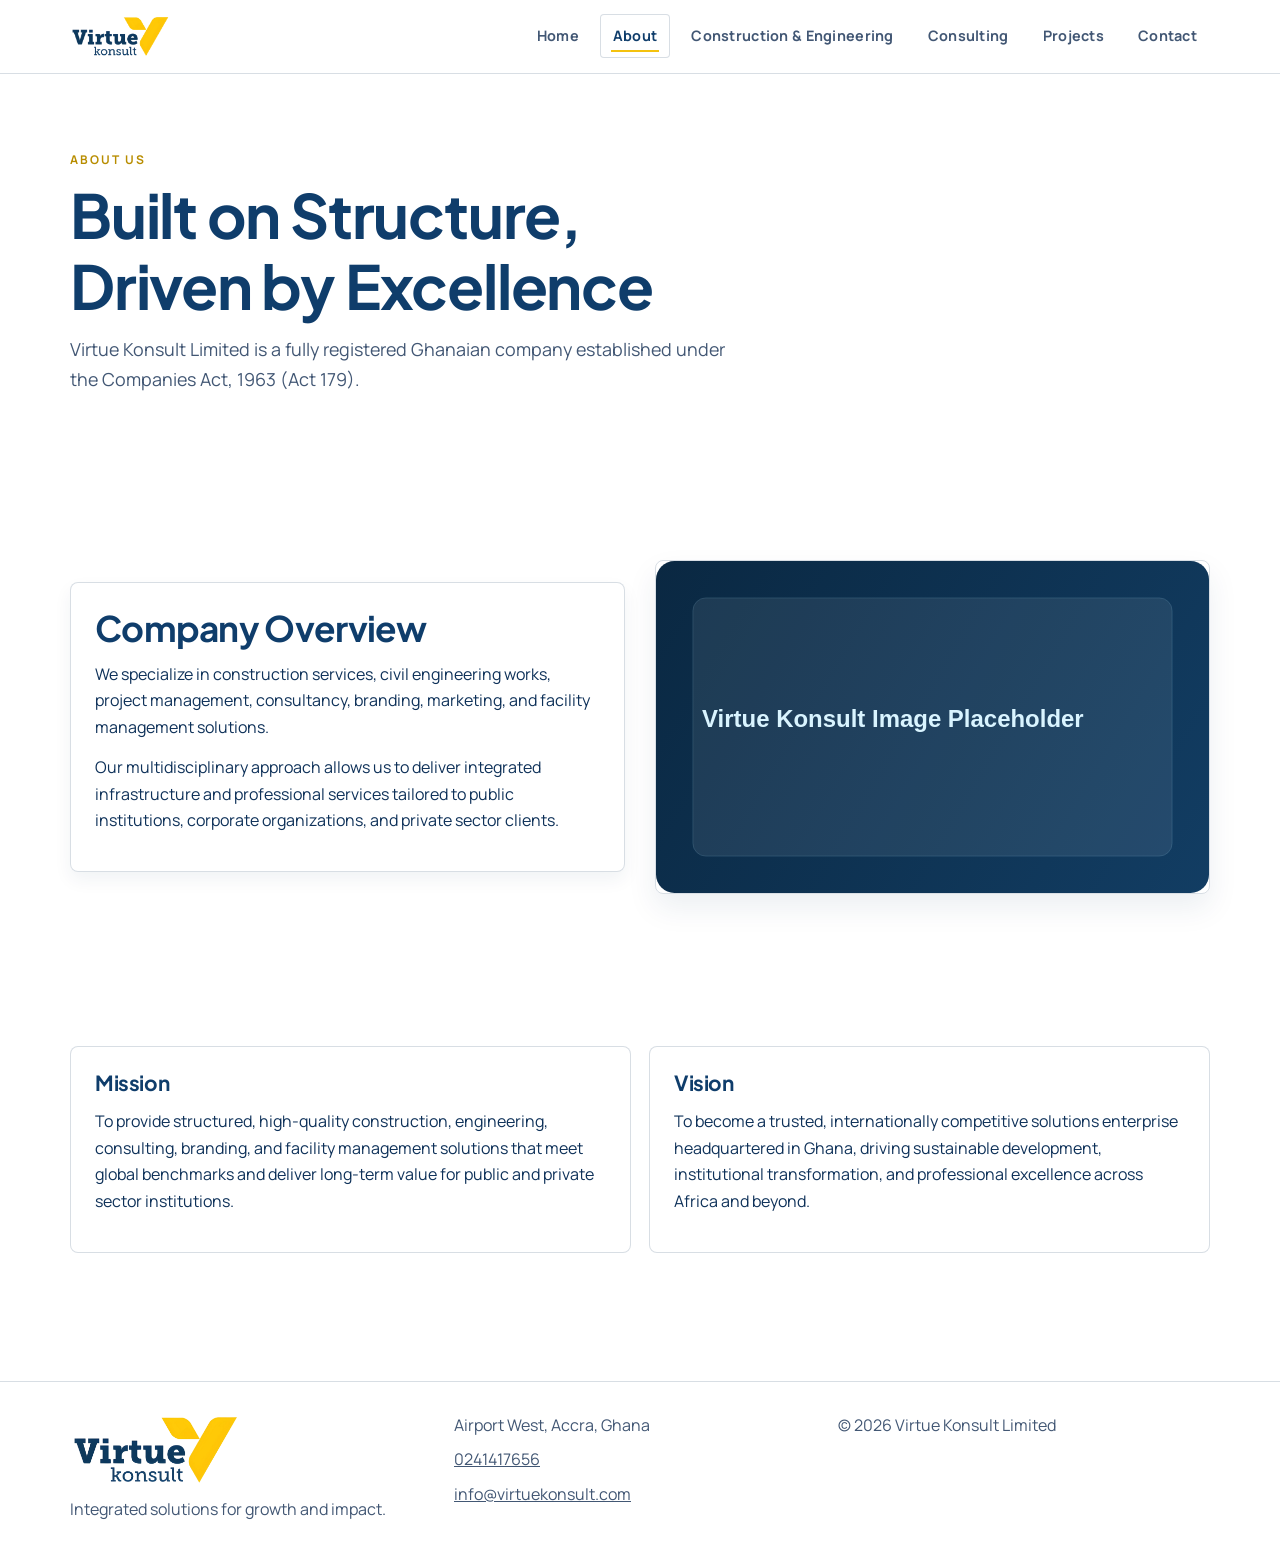
==== about.html @ ce49acd1 "initial commit" ====
﻿<!DOCTYPE html>
<html lang="en">
<head>
  <meta charset="UTF-8">
  <meta name="viewport" content="width=device-width, initial-scale=1.0">
  <title>About | Virtue Konsult Limited</title>
  <meta name="description" content="Learn about Virtue Konsult Limited, a fully registered Ghanaian multidisciplinary company delivering integrated infrastructure and professional services.">
  <meta property="og:title" content="About | Virtue Konsult Limited">
  <meta property="og:description" content="A registered Ghanaian company delivering integrated construction, engineering, consulting, branding, and facility management solutions.">
  <meta property="og:type" content="website">
  <meta property="og:url" content="https://www.virtuekonsult.com/about.html">
  <meta property="og:image" content="assets/images/placeholder-about.svg">
  <meta name="twitter:card" content="summary_large_image">
  <link rel="canonical" href="https://www.virtuekonsult.com/about.html">
  <link rel="stylesheet" href="css/styles.css">
  <script defer src="js/main.js"></script>
</head>
<body data-page="about">
  <header class="site-header">
    <div class="container nav-wrap">
      <a href="index.html" class="brand" aria-label="Virtue Konsult home"><img src="assets/images/virtue-logo.png" alt="Virtue Konsult logo" class="brand-logo"></a>
      <button class="menu-toggle" aria-label="Toggle navigation" aria-expanded="false">Menu</button>
      <nav class="site-nav" aria-label="Main navigation">
        <a href="index.html">Home</a>
        <a href="about.html">About</a>
        <a href="construction-engineering.html">Construction & Engineering</a>
        <a href="consulting-professional.html">Consulting</a>
        <a href="projects.html">Projects</a>
        <a href="contact.html">Contact</a>
      </nav>
    </div>
  </header>

  <main>
    <section class="page-hero section">
      <div class="container reveal">
        <p class="eyebrow">About Us</p>
        <h1>Built on Structure, Driven by Excellence</h1>
        <p class="lead">Virtue Konsult Limited is a fully registered Ghanaian company established under the Companies Act, 1963 (Act 179).</p>
      </div>
    </section>

    <section class="section">
      <div class="container split reveal">
        <article class="card">
          <h2>Company Overview</h2>
          <p>We specialize in construction services, civil engineering works, project management, consultancy, branding, marketing, and facility management solutions.</p>
          <p>Our multidisciplinary approach allows us to deliver integrated infrastructure and professional services tailored to public institutions, corporate organizations, and private sector clients.</p>
        </article>
        <img src="assets/images/placeholder-about.svg" alt="About Virtue Konsult placeholder image">
      </div>
    </section>

    <section class="section">
      <div class="container reveal">
        <div class="mission-vision">
          <article class="card soft">
            <h3>Mission</h3>
            <p>To provide structured, high-quality construction, engineering, consulting, branding, and facility management solutions that meet global benchmarks and deliver long-term value for public and private sector institutions.</p>
          </article>
          <article class="card soft">
            <h3>Vision</h3>
            <p>To become a trusted, internationally competitive solutions enterprise headquartered in Ghana, driving sustainable development, institutional transformation, and professional excellence across Africa and beyond.</p>
          </article>
        </div>
      </div>
    </section>
  </main>

  <footer class="site-footer">
    <div class="container footer-grid">
      <div>
        <p class="brand footer-brand"><img src="assets/images/virtue-logo.png" alt="Virtue Konsult logo" class="footer-logo"></p>
        <p>Integrated solutions for growth and impact.</p>
      </div>
      <div>
        <p>Airport West, Accra, Ghana</p>
        <p><a href="tel:+233241417656">0241417656</a></p>
        <p><a href="mailto:info@virtuekonsult.com">info@virtuekonsult.com</a></p>
      </div>
      <div>
        <p>&copy; <span id="year"></span> Virtue Konsult Limited</p>
      </div>
    </div>
  </footer>
</body>
</html>
---- css/styles.css ----
﻿@import url("https://fonts.googleapis.com/css2?family=Manrope:wght@400;500;600;700;800&family=Plus+Jakarta+Sans:wght@500;600;700;800&display=swap");

:root {
  --bg: #ffffff;
  --bg-soft: #f8f9fb;
  --panel: rgba(255, 255, 255, 0.72);
  --card: rgba(255, 255, 255, 0.84);
  --card-strong: rgba(255, 255, 255, 0.94);
  --text: #0e3159;
  --muted: #425774;
  --line: rgba(14, 49, 89, 0.16);
  --line-strong: rgba(14, 49, 89, 0.32);
  --brand: #0f3d6b;
  --brand-2: #124a81;
  --accent: #f4c20f;
  --shadow-soft: 0 14px 30px rgba(14, 49, 89, 0.08);
  --shadow-strong: 0 22px 48px rgba(14, 49, 89, 0.14);
  --radius: 8px;
}

* {
  box-sizing: border-box;
}

html,
body {
  margin: 0;
  padding: 0;
}

html {
  scroll-behavior: smooth;
}

body {
  font-family: "Manrope", "Segoe UI", sans-serif;
  color: var(--text);
  line-height: 1.65;
  background: var(--bg);
}

a {
  color: inherit;
}

p {
  margin: 0 0 14px;
}

img {
  max-width: 100%;
  display: block;
  border-radius: var(--radius);
}

.container {
  width: min(1140px, 92vw);
  margin: 0 auto;
}

.section {
  padding: 76px 0;
}

.site-header {
  position: sticky;
  top: 0;
  z-index: 30;
  background: rgba(255, 255, 255, 0.8);
  backdrop-filter: blur(12px);
  border-bottom: 1px solid var(--line);
}

.nav-wrap {
  display: flex;
  align-items: center;
  justify-content: space-between;
  gap: 24px;
  padding: 14px 0;
}

.brand {
  text-decoration: none;
  display: inline-flex;
  align-items: center;
}

.brand-logo {
  width: 100px;
  height: auto;
  border-radius: 0;
}

.footer-brand {
  margin: 0;
}

.footer-logo {
  width: 170px;
  height: auto;
  border-radius: 0;
}

.menu-toggle {
  display: none;
  border: 1px solid var(--line-strong);
  border-radius: 4px;
  background: #fff;
  color: var(--brand);
  padding: 8px 13px;
  font-weight: 700;
}

.site-nav {
  display: flex;
  gap: 8px;
  flex-wrap: wrap;
}

.site-nav a {
  text-decoration: none;
  font-size: 0.9rem;
  font-weight: 700;
  color: var(--muted);
  border: 1px solid transparent;
  padding: 9px 12px;
  border-radius: 4px;
  letter-spacing: 0.02em;
  transition: color 0.22s ease, border-color 0.22s ease, background 0.22s ease;
  position: relative;
  overflow: hidden;
}

.site-nav a:hover,
.site-nav a.active {
  color: var(--brand);
  border-color: var(--line);
  background: #fff;
}

.site-nav a::after {
  content: "";
  position: absolute;
  left: 10px;
  right: 10px;
  bottom: 5px;
  height: 2px;
  background: var(--accent);
  transform: scaleX(0);
  transform-origin: left;
  transition: transform 0.25s ease;
}

.site-nav a:hover::after,
.site-nav a.active::after {
  transform: scaleX(1);
}

.hero {
  padding-top: 92px;
}

.hero-grid,
.split {
  display: grid;
  gap: 30px;
  align-items: center;
  grid-template-columns: repeat(2, minmax(0, 1fr));
}

.hero-grid > img,
.split > img {
  border: 1px solid var(--line);
  box-shadow: var(--shadow-soft);
}

.hero-grid > img.reveal-right.in,
.hero-grid > img.reveal-left.in {
  animation: heroImageBounce 2.8s ease-in-out infinite alternate;
}

.eyebrow {
  text-transform: uppercase;
  letter-spacing: 2px;
  color: #b88d00;
  font-weight: 700;
  margin: 0 0 9px;
  font-size: 0.75rem;
}

h1,
h2,
h3 {
  font-family: "Plus Jakarta Sans", "Segoe UI", sans-serif;
  line-height: 1.18;
  margin: 0 0 13px;
  letter-spacing: -0.02em;
  color: var(--brand);
}

h1 {
  font-size: clamp(2rem, 6vw, 3.8rem);
  max-width: 16ch;
}

h2 {
  font-size: clamp(1.45rem, 3vw, 2.2rem);
}

h3 {
  font-size: clamp(1.08rem, 2vw, 1.3rem);
}

.lead {
  color: var(--muted);
  max-width: 60ch;
  font-size: clamp(1rem, 2vw, 1.12rem);
}

.actions {
  display: flex;
  gap: 12px;
  flex-wrap: wrap;
  margin-top: 26px;
}

.btn {
  text-decoration: none;
  display: inline-flex;
  align-items: center;
  justify-content: center;
  min-height: 44px;
  padding: 11px 20px;
  border-radius: 4px;
  font-weight: 800;
  letter-spacing: 0.04em;
  text-transform: uppercase;
  cursor: pointer;
  border: 2px solid transparent;
  transition: transform 0.22s ease, box-shadow 0.22s ease, color 0.22s ease, background 0.22s ease;
  animation: buttonDrift 3.4s ease-in-out infinite;
}

.btn-glass {
  color: var(--brand);
  background: rgba(255, 255, 255, 0.62);
  border-color: rgba(244, 194, 15, 0.65);
  backdrop-filter: blur(10px);
  box-shadow: inset 0 1px 0 rgba(255, 255, 255, 0.82), 0 3px 8px rgba(14, 49, 89, 0.08);
}

.btn-glass:hover {
  transform: translateY(-3px) scale(1.01);
  box-shadow: inset 0 1px 0 rgba(255, 255, 255, 0.95), 0 5px 12px rgba(14, 49, 89, 0.1);
}

.btn-outline {
  border-color: var(--brand);
  color: var(--brand);
  background: transparent;
}

.btn-outline:hover {
  transform: translateY(-3px) scale(1.01);
  color: #fff;
  background: var(--brand);
  box-shadow: 0 5px 12px rgba(14, 49, 89, 0.11);
}

.card {
  background: var(--card);
  border: 1px solid var(--line);
  border-radius: var(--radius);
  padding: 24px;
  box-shadow: 0 8px 18px rgba(14, 49, 89, 0.06);
  backdrop-filter: blur(8px);
  transition: transform 0.3s ease, box-shadow 0.3s ease, border-color 0.3s ease;
}

.card:hover {
  transform: translateY(-4px);
  border-color: var(--line-strong);
  box-shadow: var(--shadow-strong);
}

.card.soft {
  background: var(--card-strong);
}

ul {
  margin: 10px 0 0;
  padding-left: 18px;
}

li {
  margin-bottom: 8px;
  color: var(--muted);
}

.text-link {
  display: inline-block;
  margin-top: 14px;
  color: #b88d00;
  text-decoration: none;
  font-weight: 700;
}

.text-link:hover {
  text-decoration: underline;
}

.service-stack {
  display: grid;
  gap: 30px;
}

.service-card {
  display: grid;
  grid-template-columns: 320px 1fr;
  gap: 24px;
  align-items: center;
  padding: 0 0 30px;
  border-bottom: 0;
}

.service-card.reverse {
  grid-template-columns: 1fr 320px;
}

.service-card.reverse img {
  order: 2;
}

.service-card img {
  width: 100%;
  height: 100%;
  max-height: 260px;
  object-fit: cover;
  border: 1px solid var(--line);
  box-shadow: var(--shadow-soft);
}

.service-copy {
  padding: 2px 0;
}

.feature-strip {
  background: #fff;
  border-top: 0;
  border-bottom: 0;
}

.feature-grid,
.grid-3,
.projects-grid,
.mission-vision {
  display: grid;
  gap: 18px;
}

.feature-grid {
  grid-template-columns: repeat(auto-fit, minmax(220px, 1fr));
}

.feature-grid > div {
  background: var(--panel);
  border: 1px solid var(--line);
  border-radius: 6px;
  padding: 16px;
  box-shadow: none;
  backdrop-filter: blur(8px);
  transition: transform 0.26s ease, border-color 0.26s ease;
}

.feature-grid > div:hover {
  transform: translateY(-4px);
  border-color: var(--line-strong);
}

.feature-item {
  display: flex;
  align-items: center;
  gap: 12px;
}

.feature-icon {
  width: 38px;
  height: 38px;
  min-width: 38px;
  border: 1px solid rgba(244, 194, 15, 0.7);
  border-radius: 4px;
  display: inline-flex;
  align-items: center;
  justify-content: center;
  background: rgba(244, 194, 15, 0.08);
}

.feature-icon svg {
  width: 20px;
  height: 20px;
  stroke: var(--brand);
  stroke-width: 1.9;
  fill: none;
  stroke-linecap: round;
  stroke-linejoin: round;
  transition: transform 0.28s ease;
}

.feature-item:hover .feature-icon svg {
  transform: scale(1.08);
}

.mission-vision .card {
  box-shadow: none;
  background: #fff;
}

.mission-vision .card:hover {
  box-shadow: none;
  transform: translateY(-2px);
}

.grid-3 {
  grid-template-columns: repeat(3, minmax(0, 1fr));
}

.mission-vision {
  grid-template-columns: repeat(2, minmax(0, 1fr));
}

.projects-grid {
  grid-template-columns: repeat(3, minmax(0, 1fr));
}

.project-card {
  background: #fff;
  border: 1px solid var(--line);
  border-radius: var(--radius);
  overflow: hidden;
  transition: transform 0.3s ease, border-color 0.3s ease, box-shadow 0.3s ease;
}

.project-card:hover {
  transform: translateY(-5px);
  border-color: var(--line-strong);
  box-shadow: var(--shadow-soft);
}

.project-card img {
  aspect-ratio: 16 / 10;
  object-fit: cover;
}

.project-card div {
  padding: 18px;
}

.contact-form-wrap input,
.contact-form-wrap textarea {
  width: 100%;
  border: 1px solid var(--line-strong);
  border-radius: 4px;
  background: #fff;
  color: var(--brand);
  padding: 12px 13px;
  margin-top: 6px;
  margin-bottom: 13px;
  outline: none;
  transition: border-color 0.2s ease, box-shadow 0.2s ease;
}

.contact-form-wrap input:focus,
.contact-form-wrap textarea:focus {
  border-color: var(--accent);
  box-shadow: 0 0 0 3px rgba(244, 194, 15, 0.2);
}

.contact-form label {
  font-size: 0.92rem;
  color: var(--muted);
}

.site-footer {
  border-top: 1px solid var(--line);
  background: #fff;
  margin-top: 52px;
}

.footer-grid {
  padding: 30px 0;
  display: grid;
  gap: 12px;
  grid-template-columns: repeat(3, minmax(0, 1fr));
}

.footer-grid p {
  margin: 0 0 8px;
  color: var(--muted);
}

.reveal {
  opacity: 0;
  transform: translateY(18px);
  transition: opacity 0.72s cubic-bezier(0.22, 1, 0.36, 1), transform 0.72s cubic-bezier(0.22, 1, 0.36, 1);
  transition-delay: var(--delay, 0ms);
}

.reveal.in {
  opacity: 1;
  transform: translateY(0);
}

.reveal-left,
.reveal-right {
  opacity: 0;
  transition: opacity 0.72s cubic-bezier(0.22, 1, 0.36, 1), transform 0.72s cubic-bezier(0.22, 1, 0.36, 1);
}

.reveal-left {
  transform: translateX(-26px);
}

.reveal-right {
  transform: translateX(26px);
}

.reveal-left.in,
.reveal-right.in {
  opacity: 1;
  transform: translateX(0);
}

@keyframes buttonDrift {
  0% { transform: translateY(0); }
  50% { transform: translateY(-1.5px); }
  100% { transform: translateY(0); }
}

@keyframes mediaFloat {
  0% { transform: translateY(0); }
  50% { transform: translateY(-4px); }
  100% { transform: translateY(0); }
}

@keyframes heroImageBounce {
  0% { transform: translateX(0) translateY(-5px); }
  100% { transform: translateX(0) translateY(5px); }
}

@media (max-width: 980px) {
  .site-nav {
    position: absolute;
    top: 66px;
    right: 4vw;
    width: min(360px, 92vw);
    padding: 14px;
    border-radius: 6px;
    border: 1px solid var(--line);
    backdrop-filter: blur(10px);
    background: rgba(255, 255, 255, 0.96);
    display: none;
    flex-direction: column;
    box-shadow: var(--shadow-soft);
  }

  .site-nav.open {
    display: flex;
  }

  .menu-toggle {
    display: inline-flex;
  }

  .hero-grid,
  .split,
  .service-card,
  .service-card.reverse,
  .grid-3,
  .projects-grid,
  .mission-vision,
  .footer-grid {
    grid-template-columns: 1fr;
  }

  .service-card.reverse img {
    order: initial;
  }

  .service-card {
    padding-bottom: 22px;
  }

  .section {
    padding: 58px 0;
  }
}

@media (max-width: 560px) {
  .brand-logo,
  .footer-logo {
    width: 150px;
  }

  h1 {
    font-size: 2rem;
  }

  .nav-wrap {
    gap: 10px;
  }

  .btn {
    width: 100%;
    animation: none;
  }
}

@media (prefers-reduced-motion: reduce) {
  *,
  *::before,
  *::after {
    animation: none !important;
    transition: none !important;
    scroll-behavior: auto !important;
  }

  .reveal {
    opacity: 1;
    transform: none;
  }
}
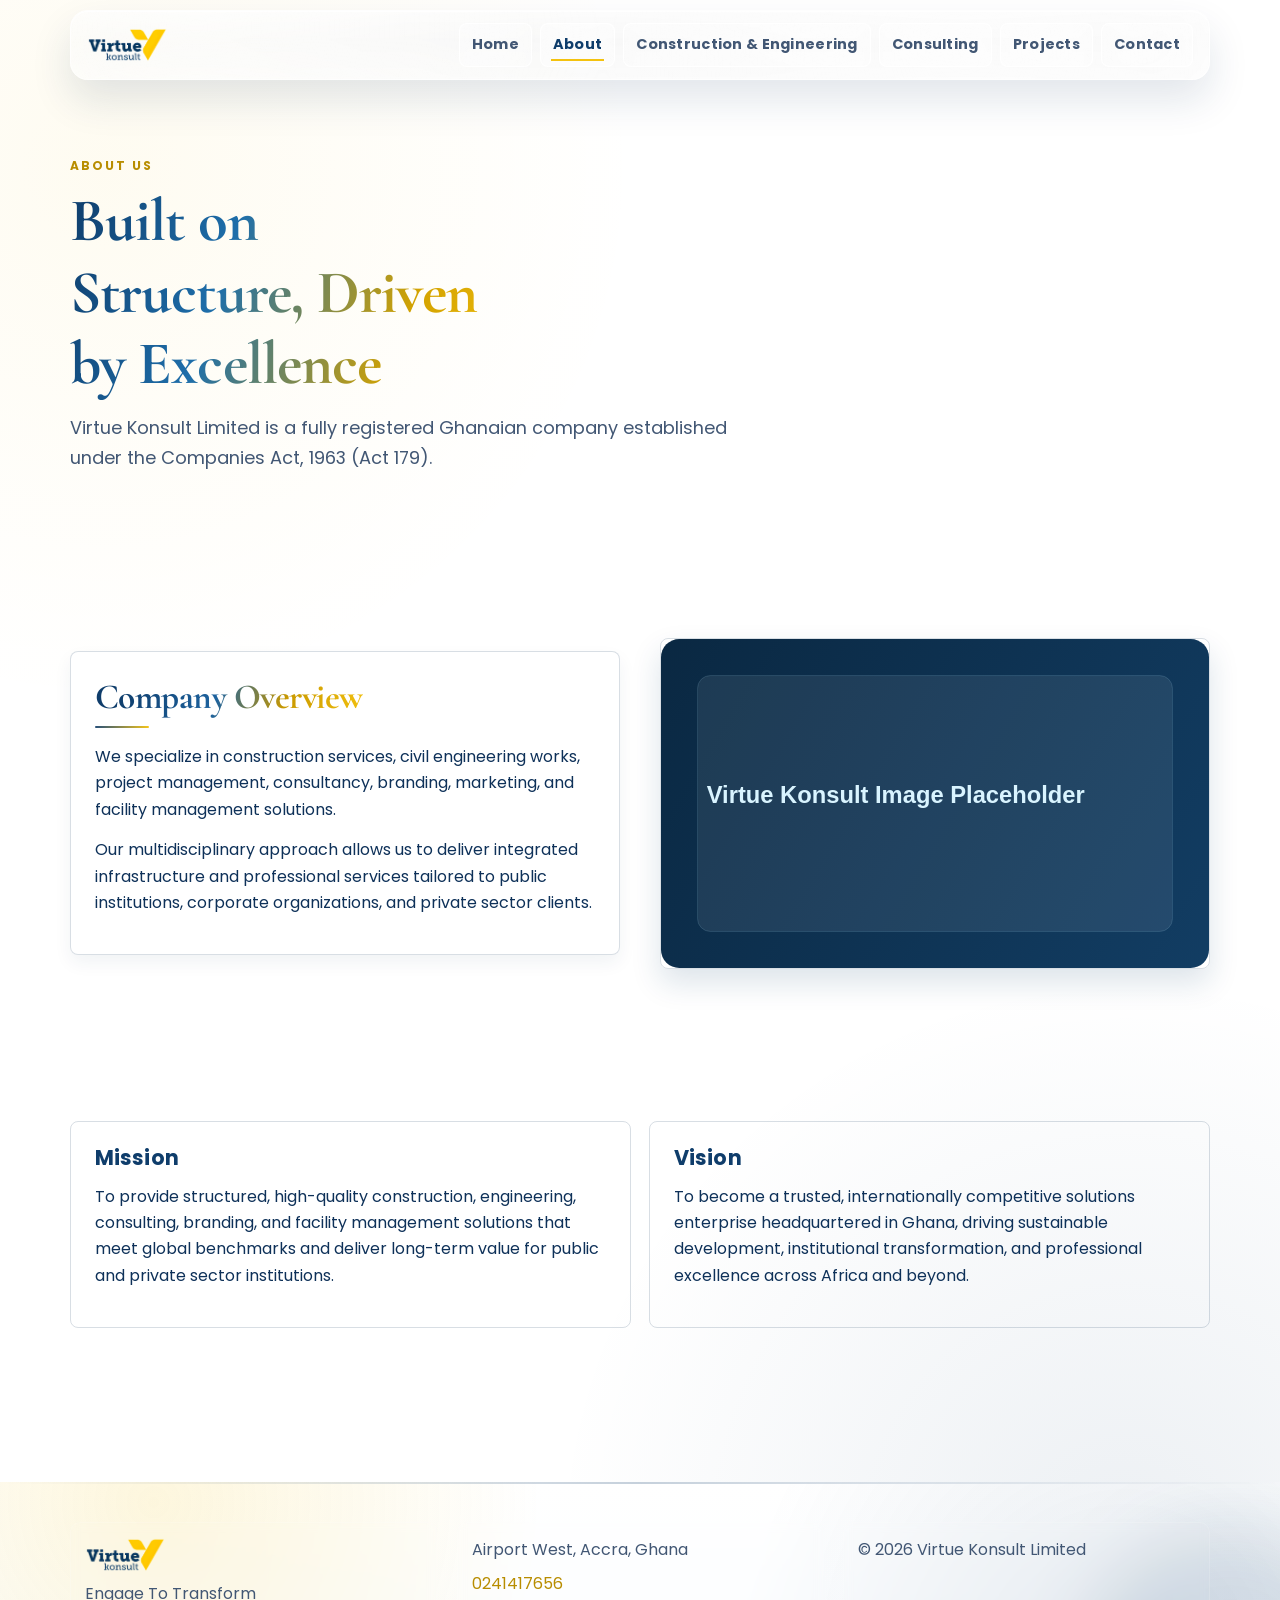
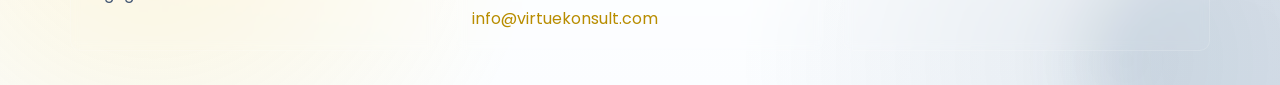
==== commit 8a2c9872: "navbar fix" ====
--- a/about.html
+++ b/about.html
@@ -71,7 +71,7 @@
     <div class="container footer-grid">
       <div>
         <p class="brand footer-brand"><img src="assets/images/virtue-logo.png" alt="Virtue Konsult logo" class="footer-logo"></p>
-        <p>Integrated solutions for growth and impact.</p>
+        <p>Engage To Transform</p>
       </div>
       <div>
         <p>Airport West, Accra, Ghana</p>
@@ -87,3 +87,4 @@
 </html>
 
 
+
--- a/css/styles.css
+++ b/css/styles.css
@@ -1,4 +1,4 @@
-﻿@import url("https://fonts.googleapis.com/css2?family=Manrope:wght@400;500;600;700;800&family=Plus+Jakarta+Sans:wght@500;600;700;800&display=swap");
+﻿@import url("https://fonts.googleapis.com/css2?family=Poppins:wght@400;500;600;700;800&family=Cormorant+Garamond:wght@500;600;700&display=swap");
 
 :root {
   --bg: #ffffff;
@@ -33,10 +33,13 @@
 }
 
 body {
-  font-family: "Manrope", "Segoe UI", sans-serif;
+  font-family: "Poppins", "Segoe UI", sans-serif;
   color: var(--text);
   line-height: 1.65;
   background: var(--bg);
+  background-image:
+    radial-gradient(circle at 8% 10%, rgba(244, 194, 15, 0.06), transparent 28%),
+    radial-gradient(circle at 88% 92%, rgba(15, 61, 107, 0.08), transparent 30%);
 }
 
 a {
@@ -65,18 +68,57 @@
 .site-header {
   position: sticky;
   top: 0;
-  z-index: 30;
-  background: rgba(255, 255, 255, 0.8);
-  backdrop-filter: blur(12px);
-  border-bottom: 1px solid var(--line);
+  z-index: 1200;
+  background: transparent;
+  border-bottom: 0;
+  padding-top: 10px;
 }
 
 .nav-wrap {
   display: flex;
   align-items: center;
   justify-content: space-between;
-  gap: 24px;
-  padding: 14px 0;
+  gap: 30px;
+  padding: 12px 16px;
+  position: relative;
+  border-radius: 18px;
+  background: rgba(255, 255, 255, 0.18);
+  border: 1.4px solid rgba(255, 255, 255, 0.8);
+  backdrop-filter: blur(36px) saturate(220%) brightness(1.06) contrast(0.9);
+  -webkit-backdrop-filter: blur(36px) saturate(220%) brightness(1.06) contrast(0.9);
+  box-shadow: 0 20px 40px rgba(14, 49, 89, 0.12), inset 0 1px 0 rgba(255, 255, 255, 0.92);
+  overflow: hidden;
+}
+
+.nav-wrap::before {
+  content: "";
+  position: absolute;
+  inset: -40% -15%;
+  border-radius: inherit;
+  background:
+    radial-gradient(circle at 20% 35%, rgba(255, 255, 255, 0.65), transparent 35%),
+    radial-gradient(circle at 72% 55%, rgba(255, 255, 255, 0.45), transparent 42%);
+  filter: blur(10px);
+  opacity: 0.85;
+  animation: liquidSheen 10s linear infinite;
+  pointer-events: none;
+  z-index: 0;
+}
+
+.nav-wrap::after {
+  content: "";
+  position: absolute;
+  inset: 0;
+  background:
+    linear-gradient(180deg, rgba(255, 255, 255, 0.75), rgba(255, 255, 255, 0.05) 42%, rgba(255, 255, 255, 0.45));
+  opacity: 0.55;
+  pointer-events: none;
+  z-index: 0;
+}
+
+.nav-wrap > * {
+  position: relative;
+  z-index: 1;
 }
 
 .brand {
@@ -86,9 +128,11 @@
 }
 
 .brand-logo {
-  width: 100px;
+  width: 80px;
   height: auto;
   border-radius: 0;
+  opacity: 1;
+  filter: saturate(1.08) contrast(1.06);
 }
 
 .footer-brand {
@@ -96,16 +140,18 @@
 }
 
 .footer-logo {
-  width: 170px;
+  width: 80px;
   height: auto;
   border-radius: 0;
 }
 
 .menu-toggle {
   display: none;
-  border: 1px solid var(--line-strong);
-  border-radius: 4px;
-  background: #fff;
+  border: 1px solid rgba(255, 255, 255, 0.86);
+  border-radius: 10px;
+  background: rgba(255, 255, 255, 0.24);
+  backdrop-filter: blur(24px) saturate(200%);
+  -webkit-backdrop-filter: blur(24px) saturate(200%);
   color: var(--brand);
   padding: 8px 13px;
   font-weight: 700;
@@ -122,20 +168,23 @@
   font-size: 0.9rem;
   font-weight: 700;
   color: var(--muted);
-  border: 1px solid transparent;
+  border: 1px solid rgba(255, 255, 255, 0.84);
   padding: 9px 12px;
-  border-radius: 4px;
+  border-radius: 8px;
   letter-spacing: 0.02em;
   transition: color 0.22s ease, border-color 0.22s ease, background 0.22s ease;
   position: relative;
   overflow: hidden;
+  background: rgba(255, 255, 255, 0.18);
+  backdrop-filter: blur(18px) saturate(200%);
+  -webkit-backdrop-filter: blur(18px) saturate(200%);
 }
 
 .site-nav a:hover,
 .site-nav a.active {
   color: var(--brand);
-  border-color: var(--line);
-  background: #fff;
+  border-color: rgba(255, 255, 255, 0.85);
+  background: rgba(255, 255, 255, 0.34);
 }
 
 .site-nav a::after {
@@ -151,19 +200,18 @@
   transition: transform 0.25s ease;
 }
 
-.site-nav a:hover::after,
 .site-nav a.active::after {
   transform: scaleX(1);
 }
 
 .hero {
-  padding-top: 92px;
+  padding-top: 108px;
 }
 
 .hero-grid,
 .split {
   display: grid;
-  gap: 30px;
+  gap: 40px;
   align-items: center;
   grid-template-columns: repeat(2, minmax(0, 1fr));
 }
@@ -171,12 +219,134 @@
 .hero-grid > img,
 .split > img {
   border: 1px solid var(--line);
-  box-shadow: var(--shadow-soft);
-}
-
-.hero-grid > img.reveal-right.in,
-.hero-grid > img.reveal-left.in {
-  animation: heroImageBounce 2.8s ease-in-out infinite alternate;
+  box-shadow: 0 14px 30px rgba(15, 61, 107, 0.14);
+}
+
+.hero-visual > img {
+  width: 100%;
+  border: 1px solid rgba(15, 61, 107, 0.2);
+  box-shadow: 0 18px 34px rgba(15, 61, 107, 0.16);
+  position: relative;
+  z-index: 2;
+}
+
+.hero-visual > img.reveal-right.in,
+.hero-visual > img.reveal-left.in {
+  animation: heroImageBounce 1.9s ease-in-out infinite alternate;
+}
+
+.hero-copy-card {
+  background: transparent;
+  border: 0;
+  border-radius: 0;
+  padding: 0;
+  box-shadow: none;
+  backdrop-filter: none;
+  position: relative;
+}
+
+.hero .hero-copy-card h1 {
+  font-size: clamp(1.75rem, 4.4vw, 3rem);
+  line-height: 1.06;
+  margin-bottom: 10px;
+}
+
+.hero-copy-card::before {
+  content: none;
+}
+
+.hero-meta {
+  display: flex;
+  gap: 8px;
+  flex-wrap: wrap;
+  margin: 14px 0 0;
+}
+
+.hero-meta span {
+  border: 1px solid rgba(15, 61, 107, 0.2);
+  background: rgba(255, 255, 255, 0.74);
+  padding: 6px 11px;
+  font-size: 0.72rem;
+  letter-spacing: 0.06em;
+  text-transform: uppercase;
+  border-radius: 4px;
+  color: var(--brand);
+  font-weight: 600;
+  box-shadow: 0 4px 10px rgba(15, 61, 107, 0.08);
+}
+
+.hero-visual {
+  position: relative;
+  padding: 18px 0 22px 18px;
+  transition: transform 0.45s cubic-bezier(0.22, 1, 0.36, 1);
+}
+
+.hero-visual:hover {
+  transform: translateY(-4px);
+}
+
+.hero-frame-back {
+  position: absolute;
+  inset: 0 18px 34px 0;
+  border: 1px solid rgba(15, 61, 107, 0.12);
+  background: linear-gradient(150deg, rgba(255, 255, 255, 0.55), rgba(15, 61, 107, 0.08));
+  border-radius: 14px;
+  transform: translate(-1px, 3px);
+  box-shadow: 0 14px 30px rgba(15, 61, 107, 0.16);
+  z-index: 1;
+}
+
+.hero-orb {
+  position: absolute;
+  border-radius: 50%;
+  filter: blur(0.3px);
+  z-index: 0;
+}
+
+.hero-orb-a {
+  width: 88px;
+  height: 88px;
+  top: -6px;
+  right: -4px;
+  background: radial-gradient(circle at 30% 30%, rgba(244, 194, 15, 0.9), rgba(244, 194, 15, 0.22));
+  animation: orbPulse 4.6s ease-in-out infinite;
+}
+
+.hero-orb-b {
+  width: 56px;
+  height: 56px;
+  bottom: 2px;
+  left: -8px;
+  background: radial-gradient(circle at 30% 30%, rgba(15, 61, 107, 0.82), rgba(15, 61, 107, 0.14));
+  animation: orbPulse 5.2s ease-in-out infinite reverse;
+}
+
+.hero-badge {
+  position: absolute;
+  right: 8px;
+  bottom: -6px;
+  max-width: 270px;
+  background: rgba(255, 255, 255, 0.92);
+  border: 1px solid rgba(15, 61, 107, 0.18);
+  box-shadow: 0 12px 24px rgba(15, 61, 107, 0.12);
+  border-radius: 10px;
+  padding: 10px 12px 10px 14px;
+  z-index: 3;
+  border-left: 3px solid rgba(244, 194, 15, 0.88);
+  animation: badgeFloat 3.8s ease-in-out infinite;
+}
+
+.hero-badge strong {
+  display: block;
+  font-size: 0.88rem;
+  color: var(--brand);
+}
+
+.hero-badge span {
+  display: block;
+  margin-top: 4px;
+  font-size: 0.77rem;
+  color: var(--muted);
 }
 
 .eyebrow {
@@ -188,27 +358,74 @@
   font-size: 0.75rem;
 }
 
+.hero .eyebrow {
+  display: inline-block;
+  position: relative;
+  padding-bottom: 8px;
+}
+
+.hero .eyebrow::after {
+  content: "";
+  position: absolute;
+  left: 0;
+  bottom: 0;
+  width: 46px;
+  height: 2px;
+  border-radius: 2px;
+  background: linear-gradient(90deg, rgba(244, 194, 15, 0.95), rgba(15, 61, 107, 0.75));
+}
+
 h1,
 h2,
 h3 {
-  font-family: "Plus Jakarta Sans", "Segoe UI", sans-serif;
+  font-family: "Cormorant Garamond", Georgia, serif;
   line-height: 1.18;
   margin: 0 0 13px;
-  letter-spacing: -0.02em;
-  color: var(--brand);
+  letter-spacing: -0.015em;
+  color: var(--brand-2);
 }
 
 h1 {
   font-size: clamp(2rem, 6vw, 3.8rem);
   max-width: 16ch;
+  font-weight: 700;
+  background: linear-gradient(108deg, #0f3d6b 0%, #1e6eaa 34%, #d4a300 72%, #f4c20f 100%);
+  -webkit-background-clip: text;
+  background-clip: text;
+  color: transparent;
+  text-wrap: balance;
 }
 
 h2 {
   font-size: clamp(1.45rem, 3vw, 2.2rem);
+  font-weight: 700;
+  display: inline-block;
+  margin-bottom: 16px;
+  background: linear-gradient(108deg, #0f3d6b 10%, #1d629e 45%, #c99900 70%, #f4c20f 100%);
+  -webkit-background-clip: text;
+  background-clip: text;
+  color: transparent;
+  position: relative;
+  padding-bottom: 10px;
+}
+
+h2::after {
+  content: "";
+  position: absolute;
+  left: 0;
+  bottom: 0;
+  width: 54px;
+  height: 2px;
+  background: linear-gradient(90deg, rgba(15, 61, 107, 0.9), rgba(244, 194, 15, 0.95));
+  border-radius: 2px;
 }
 
 h3 {
   font-size: clamp(1.08rem, 2vw, 1.3rem);
+  font-weight: 700;
+  font-family: "Poppins", "Segoe UI", sans-serif;
+  color: var(--brand);
+  letter-spacing: 0.005em;
 }
 
 .lead {
@@ -229,16 +446,34 @@
   display: inline-flex;
   align-items: center;
   justify-content: center;
-  min-height: 44px;
-  padding: 11px 20px;
+  min-height: 40px;
+  padding: 8px 14px;
   border-radius: 4px;
   font-weight: 800;
-  letter-spacing: 0.04em;
+  letter-spacing: 0.03em;
+  font-size: 0.82rem;
   text-transform: uppercase;
   cursor: pointer;
   border: 2px solid transparent;
   transition: transform 0.22s ease, box-shadow 0.22s ease, color 0.22s ease, background 0.22s ease;
   animation: buttonDrift 3.4s ease-in-out infinite;
+  position: relative;
+  overflow: hidden;
+}
+
+.btn::before {
+  content: "";
+  position: absolute;
+  inset: 0;
+  background: linear-gradient(120deg, transparent 20%, rgba(255, 255, 255, 0.42), transparent 80%);
+  transform: translateX(-160%);
+  opacity: 0;
+  pointer-events: none;
+  animation: buttonShimmer 2.8s ease-in-out infinite;
+}
+
+.btn:hover::before {
+  animation-duration: 1.6s;
 }
 
 .btn-glass {
@@ -311,37 +546,97 @@
 
 .service-stack {
   display: grid;
-  gap: 30px;
+  gap: 34px;
 }
 
 .service-card {
   display: grid;
-  grid-template-columns: 320px 1fr;
-  gap: 24px;
-  align-items: center;
-  padding: 0 0 30px;
-  border-bottom: 0;
+  grid-template-columns: minmax(460px, 48%) minmax(0, 1fr);
+  gap: 34px;
+  align-items: stretch;
+  padding: 16px;
+  border: 1px solid rgba(15, 61, 107, 0.14);
+  border-radius: 14px;
+  background: linear-gradient(165deg, rgba(255, 255, 255, 0.92), rgba(248, 252, 255, 0.88));
+  box-shadow: 0 16px 34px rgba(15, 61, 107, 0.1);
+  backdrop-filter: blur(6px);
 }
 
 .service-card.reverse {
-  grid-template-columns: 1fr 320px;
-}
-
-.service-card.reverse img {
+  grid-template-columns: minmax(0, 1fr) minmax(460px, 48%);
+}
+
+.service-card.reverse .service-media {
   order: 2;
+}
+
+.service-media {
+  display: flex;
+  align-items: stretch;
 }
 
 .service-card img {
   width: 100%;
   height: 100%;
-  max-height: 260px;
+  min-height: 320px;
+  max-height: 390px;
   object-fit: cover;
   border: 1px solid var(--line);
-  box-shadow: var(--shadow-soft);
+  border-radius: 10px;
+  box-shadow: 0 14px 28px rgba(15, 61, 107, 0.15);
 }
 
 .service-copy {
-  padding: 2px 0;
+  padding: 10px 6px 8px;
+  display: flex;
+  flex-direction: column;
+  justify-content: center;
+}
+
+.service-kicker {
+  display: inline-block;
+  margin: 0 0 10px;
+  font-size: 0.72rem;
+  letter-spacing: 0.08em;
+  text-transform: uppercase;
+  color: #b88d00;
+  font-weight: 700;
+}
+
+.service-copy h3 {
+  margin-bottom: 10px;
+}
+
+.service-copy p {
+  max-width: 54ch;
+}
+
+.service-points {
+  margin-top: 10px;
+}
+
+.service-points li {
+  margin-bottom: 8px;
+}
+
+.service-bottom {
+  display: flex;
+  align-items: center;
+  justify-content: space-between;
+  gap: 12px;
+  margin-top: 12px;
+}
+
+.service-tag {
+  border: 1px solid rgba(15, 61, 107, 0.22);
+  background: rgba(255, 255, 255, 0.72);
+  border-radius: 999px;
+  padding: 6px 11px;
+  font-size: 0.7rem;
+  letter-spacing: 0.06em;
+  text-transform: uppercase;
+  color: var(--brand);
+  font-weight: 600;
 }
 
 .feature-strip {
@@ -393,6 +688,7 @@
   align-items: center;
   justify-content: center;
   background: rgba(244, 194, 15, 0.08);
+  perspective: 800px;
 }
 
 .feature-icon svg {
@@ -403,16 +699,35 @@
   fill: none;
   stroke-linecap: round;
   stroke-linejoin: round;
-  transition: transform 0.28s ease;
+  transition: transform 0.8s cubic-bezier(0.22, 1, 0.36, 1);
+  transform-style: preserve-3d;
+  backface-visibility: hidden;
+  animation: iconFlipLoop 6.2s cubic-bezier(0.22, 1, 0.36, 1) infinite;
 }
 
 .feature-item:hover .feature-icon svg {
-  transform: scale(1.08);
+  transform: rotateY(180deg) scale(1.06);
+}
+
+.feature-grid .feature-item:nth-child(2) .feature-icon svg {
+  animation-delay: 0.6s;
+}
+
+.feature-grid .feature-item:nth-child(3) .feature-icon svg {
+  animation-delay: 1.2s;
+}
+
+.feature-grid .feature-item:nth-child(4) .feature-icon svg {
+  animation-delay: 1.8s;
+}
+
+.feature-grid .feature-item:nth-child(5) .feature-icon svg {
+  animation-delay: 2.4s;
 }
 
 .mission-vision .card {
   box-shadow: none;
-  background: #fff;
+  background: transparent;
 }
 
 .mission-vision .card:hover {
@@ -420,6 +735,104 @@
   transform: translateY(-2px);
 }
 
+.flip-card {
+  perspective: 1400px;
+  border: 0;
+  padding: 0;
+  cursor: pointer;
+}
+
+.flip-card-inner {
+  position: relative;
+  min-height: 220px;
+  transform-style: preserve-3d;
+  transition: transform 1.35s cubic-bezier(0.16, 1, 0.3, 1);
+}
+
+.flip-face {
+  position: absolute;
+  inset: 0;
+  border: 1px solid rgba(15, 61, 107, 0.18);
+  border-radius: 10px;
+  background: linear-gradient(165deg, rgba(255, 255, 255, 0.98), rgba(248, 252, 255, 0.95));
+  padding: 18px 18px 16px;
+  backface-visibility: hidden;
+  box-shadow: 0 10px 22px rgba(15, 61, 107, 0.1);
+}
+
+.flip-front {
+  background: linear-gradient(160deg, rgba(255, 255, 255, 0.99), rgba(249, 253, 255, 0.96));
+}
+
+.flip-back {
+  transform: rotateY(180deg);
+  background: linear-gradient(160deg, rgba(255, 255, 255, 0.98), rgba(255, 252, 244, 0.95));
+}
+
+.flip-card.is-flipped .flip-card-inner {
+  transform: rotateY(180deg);
+}
+
+.tap-hint {
+  margin: 12px 0 0;
+  display: inline-flex;
+  align-items: center;
+  gap: 8px;
+  font-size: 0.74rem;
+  letter-spacing: 0.06em;
+  text-transform: uppercase;
+  color: #b88d00;
+  font-weight: 600;
+}
+
+.tap-icon {
+  width: 22px;
+  height: 22px;
+  border: 1px solid rgba(184, 141, 0, 0.42);
+  border-radius: 50%;
+  display: inline-flex;
+  align-items: center;
+  justify-content: center;
+  background: rgba(244, 194, 15, 0.12);
+  animation: tapPulse 1.45s ease-in-out infinite;
+  position: relative;
+}
+
+.tap-icon svg {
+  width: 13px;
+  height: 13px;
+  stroke: #9d7600;
+  stroke-width: 1.8;
+  fill: none;
+  stroke-linecap: round;
+  stroke-linejoin: round;
+}
+
+.tap-icon::before,
+.tap-icon::after {
+  content: "";
+  position: absolute;
+  inset: -4px;
+  border: 2px solid rgba(244, 194, 15, 0.55);
+  border-radius: 999px;
+  opacity: 0;
+  pointer-events: none;
+}
+
+.tap-icon::before {
+  animation: tapWave 1.45s ease-out infinite;
+}
+
+.tap-icon::after {
+  animation: tapWave 1.45s ease-out 0.34s infinite;
+}
+
+.flip-card:focus-visible {
+  outline: 2px solid rgba(244, 194, 15, 0.85);
+  outline-offset: 5px;
+  border-radius: 12px;
+}
+
 .grid-3 {
   grid-template-columns: repeat(3, minmax(0, 1fr));
 }
@@ -430,6 +843,150 @@
 
 .projects-grid {
   grid-template-columns: repeat(3, minmax(0, 1fr));
+}
+
+.projects-showcase {
+  display: grid;
+  gap: 18px;
+}
+
+.projects-row {
+  display: flex;
+  gap: 14px;
+  overflow: hidden;
+  position: relative;
+  mask-image: none;
+  -webkit-mask-image: none;
+}
+
+.projects-track {
+  display: flex;
+  gap: 14px;
+  min-width: max-content;
+  animation: projectsMarquee 36s linear infinite;
+}
+
+.projects-row.reverse .projects-track {
+  animation-name: projectsMarqueeReverse;
+  animation-duration: 40s;
+}
+
+.projects-row:hover .projects-track {
+  animation-play-state: paused;
+}
+
+.projects-showcase .project-card {
+  width: min(360px, 82vw);
+  flex: 0 0 auto;
+  border: 0;
+  background: transparent;
+  box-shadow: none;
+  border-radius: 0;
+  overflow: visible;
+  padding: 0;
+}
+
+.projects-showcase .project-card:hover {
+  transform: none;
+  border-color: transparent;
+  box-shadow: none;
+}
+
+.project-flip-card {
+  perspective: 1400px;
+  border: 0;
+  background: transparent;
+  padding: 0;
+  cursor: pointer;
+  border-radius: 0;
+  overflow: visible;
+  box-shadow: none;
+}
+
+.project-flip-inner {
+  position: relative;
+  min-height: 320px;
+  transform-style: preserve-3d;
+  transition: transform 0.95s cubic-bezier(0.22, 1, 0.36, 1);
+}
+
+.project-face {
+  position: absolute;
+  inset: 0;
+  border-radius: 10px;
+  overflow: hidden;
+  backface-visibility: hidden;
+  padding: 0;
+}
+
+.projects-showcase .project-card > div,
+.projects-showcase .project-card .project-face,
+.projects-showcase .project-card .project-flip-inner {
+  padding: 0;
+}
+
+.project-front img {
+  width: 100%;
+  height: 100%;
+  object-fit: cover;
+  aspect-ratio: auto;
+  box-shadow: none;
+  border-radius: 10px;
+  display: block;
+}
+
+.project-title-overlay {
+  position: absolute;
+  left: 0;
+  right: 0;
+  bottom: 0;
+  padding: 16px 14px 14px;
+  background: linear-gradient(to top, rgba(7, 26, 47, 0.78), rgba(7, 26, 47, 0.38), transparent);
+  overflow: hidden;
+}
+
+.project-title-overlay h3 {
+  margin: 0;
+  color: #ffffff;
+  font-size: 1.04rem;
+  max-width: 100%;
+  white-space: nowrap;
+  overflow: hidden;
+  text-overflow: ellipsis;
+}
+
+.project-back {
+  transform: rotateY(180deg);
+  border: 1px solid var(--line);
+  background: linear-gradient(165deg, rgba(255, 255, 255, 0.98), rgba(248, 252, 255, 0.95));
+  padding: 16px 14px;
+  box-shadow: none;
+}
+
+.project-back h3 {
+  margin-bottom: 8px;
+}
+
+.project-back p {
+  margin: 0;
+  color: var(--muted);
+  font-size: 0.92rem;
+}
+
+.project-flip-card.is-flipped .project-flip-inner {
+  transform: rotateY(180deg);
+}
+
+.project-flip-card:hover {
+  transform: none;
+  border-color: transparent;
+  box-shadow: none;
+}
+
+.project-flip-card:focus-visible {
+  outline: 2px solid rgba(244, 194, 15, 0.9);
+  outline-offset: 5px;
+  border-radius: 12px;
 }
 
 .project-card {
@@ -443,12 +1000,13 @@
 .project-card:hover {
   transform: translateY(-5px);
   border-color: var(--line-strong);
-  box-shadow: var(--shadow-soft);
+  box-shadow: 0 14px 28px rgba(15, 61, 107, 0.14);
 }
 
 .project-card img {
   aspect-ratio: 16 / 10;
   object-fit: cover;
+  box-shadow: 0 10px 20px rgba(15, 61, 107, 0.1);
 }
 
 .project-card div {
@@ -481,16 +1039,54 @@
 }
 
 .site-footer {
-  border-top: 1px solid var(--line);
-  background: #fff;
-  margin-top: 52px;
+  border-top: 0;
+  background:
+    radial-gradient(circle at 12% 10%, rgba(244, 194, 15, 0.14), transparent 34%),
+    radial-gradient(circle at 88% 88%, rgba(15, 61, 107, 0.1), transparent 34%),
+    linear-gradient(180deg, #ffffff 0%, #fbfdff 100%);
+  margin-top: 78px;
+  position: relative;
+  overflow: hidden;
+}
+
+.site-footer::before {
+  content: "";
+  position: absolute;
+  left: 0;
+  right: 0;
+  top: 0;
+  height: 2px;
+  background: linear-gradient(90deg, transparent, rgba(15, 61, 107, 0.24), transparent);
+}
+
+.site-footer::after {
+  content: "";
+  position: absolute;
+  width: 280px;
+  height: 280px;
+  right: -90px;
+  bottom: -120px;
+  border-radius: 50%;
+  background: rgba(15, 61, 107, 0.12);
+  filter: blur(35px);
+  pointer-events: none;
 }
 
 .footer-grid {
-  padding: 30px 0;
+  padding: 40px 0 34px;
   display: grid;
-  gap: 12px;
+  gap: 20px;
   grid-template-columns: repeat(3, minmax(0, 1fr));
+  position: relative;
+  z-index: 1;
+}
+
+.footer-grid > div {
+  background: rgba(255, 255, 255, 0.04);
+  border: 1px solid rgba(255, 255, 255, 0.14);
+  border-radius: 10px;
+  padding: 14px 14px 10px;
+  backdrop-filter: blur(4px);
 }
 
 .footer-grid p {
@@ -498,36 +1094,55 @@
   color: var(--muted);
 }
 
+.footer-grid a {
+  color: #b88d00;
+  text-decoration: none;
+}
+
+.footer-grid a:hover {
+  text-decoration: underline;
+}
+
+.footer-logo {
+  filter: saturate(1.06) contrast(1.03);
+}
+
 .reveal {
   opacity: 0;
-  transform: translateY(18px);
-  transition: opacity 0.72s cubic-bezier(0.22, 1, 0.36, 1), transform 0.72s cubic-bezier(0.22, 1, 0.36, 1);
+  transform: translateY(42px);
+  filter: blur(1px);
+  transition: opacity 0.82s cubic-bezier(0.22, 1, 0.36, 1), transform 0.82s cubic-bezier(0.22, 1, 0.36, 1), filter 0.7s ease;
   transition-delay: var(--delay, 0ms);
+  will-change: transform, opacity;
 }
 
 .reveal.in {
   opacity: 1;
   transform: translateY(0);
+  filter: blur(0);
 }
 
 .reveal-left,
 .reveal-right {
   opacity: 0;
-  transition: opacity 0.72s cubic-bezier(0.22, 1, 0.36, 1), transform 0.72s cubic-bezier(0.22, 1, 0.36, 1);
+  filter: blur(1px);
+  transition: opacity 0.9s cubic-bezier(0.22, 1, 0.36, 1), transform 0.9s cubic-bezier(0.22, 1, 0.36, 1), filter 0.75s ease;
+  will-change: transform, opacity;
 }
 
 .reveal-left {
-  transform: translateX(-26px);
+  transform: translateX(-56px);
 }
 
 .reveal-right {
-  transform: translateX(26px);
+  transform: translateX(56px);
 }
 
 .reveal-left.in,
 .reveal-right.in {
   opacity: 1;
   transform: translateX(0);
+  filter: blur(0);
 }
 
 @keyframes buttonDrift {
@@ -536,31 +1151,102 @@
   100% { transform: translateY(0); }
 }
 
+@keyframes buttonShimmer {
+  0% { transform: translateX(-160%); opacity: 0; }
+  18% { opacity: 0.95; }
+  42% { transform: translateX(160%); opacity: 0.95; }
+  55% { opacity: 0; }
+  100% { transform: translateX(160%); opacity: 0; }
+}
+
 @keyframes mediaFloat {
   0% { transform: translateY(0); }
   50% { transform: translateY(-4px); }
   100% { transform: translateY(0); }
 }
 
+@keyframes badgeFloat {
+  0% { transform: translateY(0); }
+  50% { transform: translateY(-2px); }
+  100% { transform: translateY(0); }
+}
+
+@keyframes orbPulse {
+  0% { transform: scale(1); opacity: 1; }
+  50% { transform: scale(1.05); opacity: 0.9; }
+  100% { transform: scale(1); opacity: 1; }
+}
+
+@keyframes tapPulse {
+  0% { transform: scale(1); box-shadow: 0 0 0 0 rgba(244, 194, 15, 0.46); }
+  55% { transform: scale(1.12); box-shadow: 0 0 0 12px rgba(244, 194, 15, 0); }
+  100% { transform: scale(1); box-shadow: 0 0 0 0 rgba(244, 194, 15, 0); }
+}
+
+@keyframes tapWave {
+  0% { transform: scale(0.88); opacity: 0.85; }
+  100% { transform: scale(1.42); opacity: 0; }
+}
+
+@keyframes iconFlipLoop {
+  0%, 14%, 100% { transform: rotateY(0deg); }
+  20% { transform: rotateY(180deg); }
+  28% { transform: rotateY(360deg); }
+}
+
+@keyframes liquidSheen {
+  0% { transform: translateX(-8%) translateY(0%) rotate(0deg); }
+  50% { transform: translateX(8%) translateY(2%) rotate(4deg); }
+  100% { transform: translateX(-8%) translateY(0%) rotate(0deg); }
+}
+
 @keyframes heroImageBounce {
   0% { transform: translateX(0) translateY(-5px); }
   100% { transform: translateX(0) translateY(5px); }
 }
 
+@keyframes projectsMarquee {
+  from { transform: translateX(0); }
+  to { transform: translateX(calc(-100% - 14px)); }
+}
+
+@keyframes projectsMarqueeReverse {
+  from { transform: translateX(calc(-100% - 14px)); }
+  to { transform: translateX(0); }
+}
+
 @media (max-width: 980px) {
+  .site-header {
+    padding-top: 8px;
+  }
+
+  .nav-wrap {
+    padding: 10px 12px;
+    overflow: visible;
+  }
+
   .site-nav {
-    position: absolute;
-    top: 66px;
-    right: 4vw;
-    width: min(360px, 92vw);
+    position: fixed;
+    top: 88px;
+    left: 16px;
+    right: 16px;
+    width: auto;
+    max-height: calc(100vh - 108px);
+    overflow-y: auto;
     padding: 14px;
-    border-radius: 6px;
-    border: 1px solid var(--line);
-    backdrop-filter: blur(10px);
+    border-radius: 12px;
+    border: 1px solid rgba(15, 61, 107, 0.16);
+    backdrop-filter: blur(16px) saturate(140%);
+    -webkit-backdrop-filter: blur(16px) saturate(140%);
     background: rgba(255, 255, 255, 0.96);
     display: none;
     flex-direction: column;
-    box-shadow: var(--shadow-soft);
+    box-shadow: 0 18px 40px rgba(14, 49, 89, 0.16);
+    z-index: 5;
+  }
+
+  .site-nav a {
+    background: #fff;
   }
 
   .site-nav.open {
@@ -582,36 +1268,130 @@
     grid-template-columns: 1fr;
   }
 
-  .service-card.reverse img {
+  .service-card.reverse .service-media {
     order: initial;
   }
 
   .service-card {
-    padding-bottom: 22px;
+    padding: 14px;
+    gap: 18px;
+  }
+
+  .service-card img {
+    min-height: 240px;
+    max-height: 300px;
+  }
+
+  .service-bottom {
+    flex-wrap: wrap;
+  }
+
+  .projects-row {
+    mask-image: none;
+    -webkit-mask-image: none;
+  }
+
+  .projects-showcase .project-card {
+    width: min(320px, 86vw);
+  }
+
+  .project-flip-inner {
+    min-height: 290px;
   }
 
   .section {
     padding: 58px 0;
   }
+
+  .hero-copy-card {
+    padding: 0;
+  }
+
+  .hero-visual {
+    padding: 14px 0 28px;
+  }
+
+  .hero-frame-back {
+    inset: 8px 10px 40px 10px;
+    transform: none;
+  }
+
+  .hero-badge {
+    right: 14px;
+    left: 14px;
+    max-width: none;
+    bottom: -14px;
+  }
+
+  .footer-grid > div {
+    padding: 12px 12px 8px;
+  }
+
+  .flip-card-inner {
+    min-height: 210px;
+  }
+}
+
+body.menu-open {
+  overflow: hidden;
 }
 
 @media (max-width: 560px) {
   .brand-logo,
   .footer-logo {
-    width: 150px;
+    width: 80px;
   }
 
   h1 {
-    font-size: 2rem;
+    font-size: 2.35rem;
+  }
+
+  .hero .hero-copy-card h1 {
+    font-size: 1.72rem;
+  }
+
+  h2::after {
+    width: 40px;
   }
 
   .nav-wrap {
     gap: 10px;
+  }
+
+  .actions {
+    display: grid;
+    grid-template-columns: repeat(2, minmax(0, 1fr));
+    gap: 10px;
+  }
+
+  .service-tag {
+    width: 100%;
+    text-align: center;
+  }
+
+  .projects-track {
+    animation-duration: 28s;
+  }
+
+  .projects-row.reverse .projects-track {
+    animation-duration: 31s;
+  }
+
+  .project-flip-inner {
+    min-height: 260px;
   }
 
   .btn {
     width: 100%;
     animation: none;
+  }
+
+  .flip-card-inner {
+    min-height: 210px;
+  }
+
+  .flip-face {
+    position: absolute;
   }
 }
 
@@ -628,4 +1408,11 @@
     opacity: 1;
     transform: none;
   }
-}
+
+  .flip-card-inner {
+    transition: none !important;
+  }
+}
+
+
+
